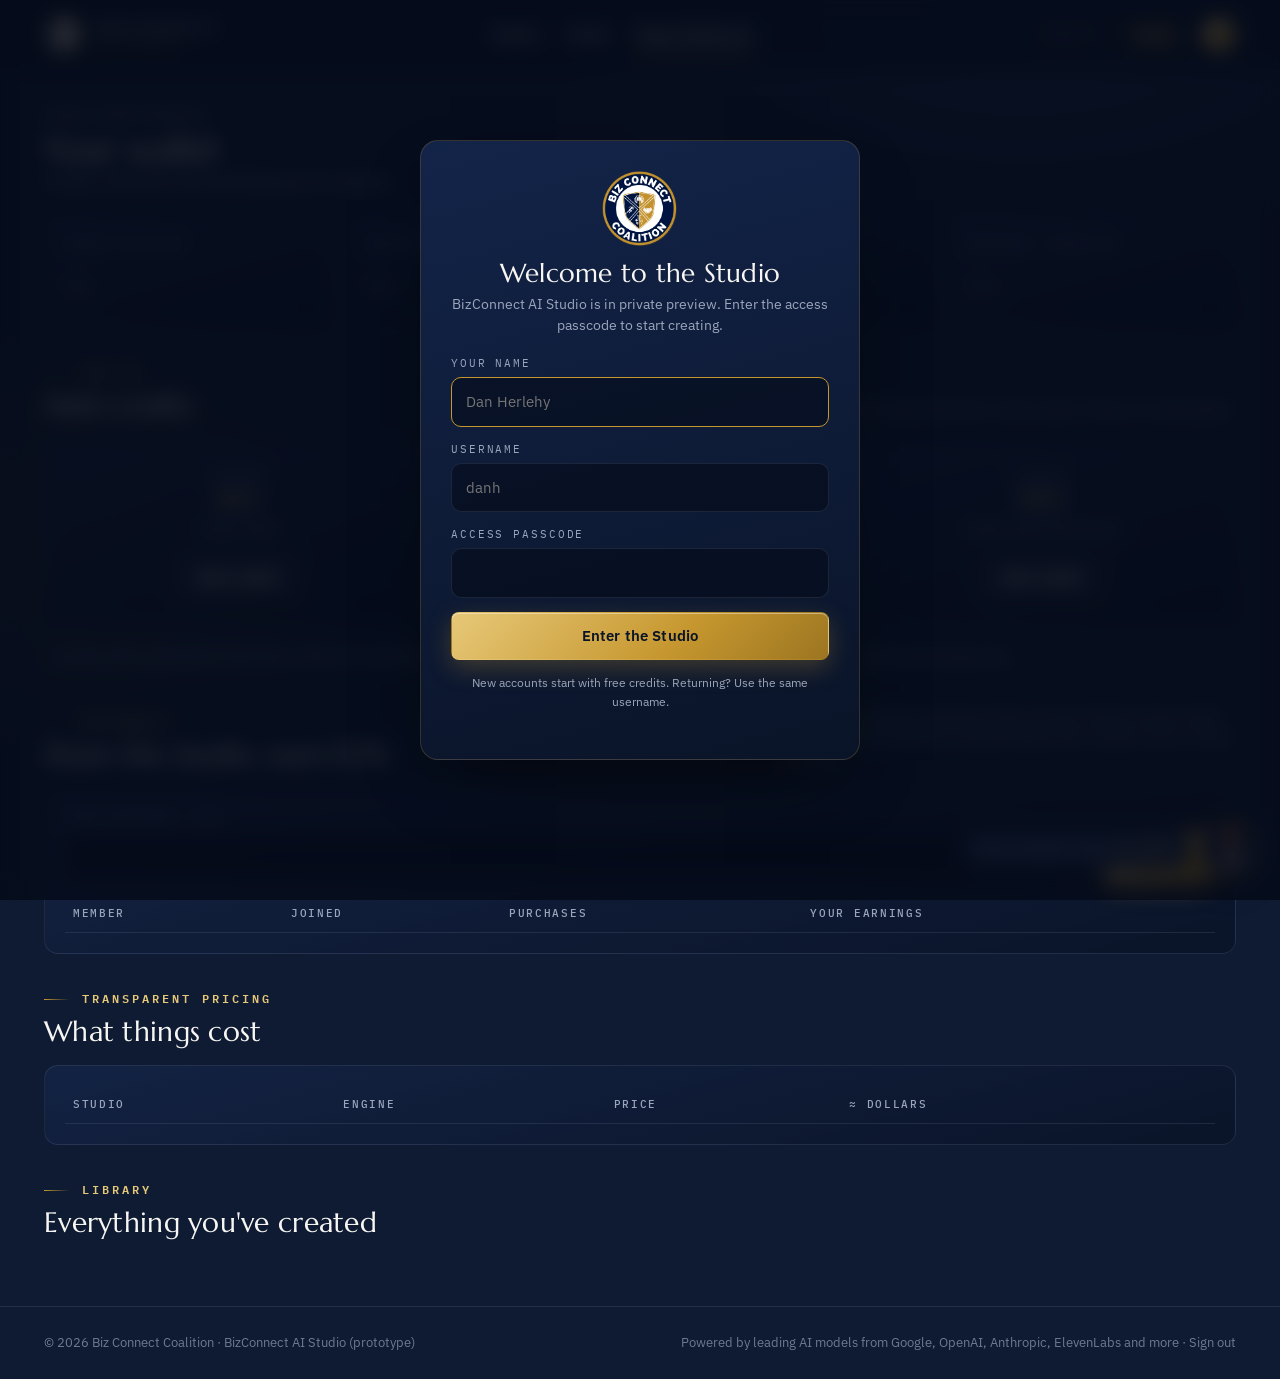
==== docs/account.html @ 3746013a "BizConnect AI Studio prototype: 10 AI studios over fal.ai Front end (docs/, GitHub Pages): home card" ====
<!DOCTYPE html>
<html lang="en">
<head>
<meta charset="utf-8">
<meta name="viewport" content="width=device-width, initial-scale=1">
<title>Wallet &amp; Referrals — BizConnect AI Studio</title>
<link rel="icon" href="assets/img/bcc-logo.png">
<link rel="preconnect" href="https://fonts.googleapis.com"><link rel="preconnect" href="https://fonts.gstatic.com" crossorigin>
<link href="https://fonts.googleapis.com/css2?family=Marcellus&family=Cormorant+Garamond:ital,wght@1,500;1,600&family=IBM+Plex+Sans:ital,wght@0,400;0,500;0,600;0,700;1,400&family=IBM+Plex+Mono:wght@500;600&display=swap" rel="stylesheet">
<link rel="stylesheet" href="assets/app.css">
</head>
<body>
<main class="wrap">
  <div class="studio-head"><div><div class="crumbs"><a href="index.html">Studios</a> / Wallet &amp; Referrals</div><h1 id="hello">Your wallet</h1><p class="muted">Credits, referrals and everything you've created.</p></div></div>

  <div class="stats">
    <div class="stat"><span>Credit balance</span><b data-credits>—</b></div>
    <div class="stat"><span>Credits used</span><b id="st-used">—</b></div>
    <div class="stat"><span>People referred</span><b id="st-refs">—</b></div>
    <div class="stat"><span>Referral earnings</span><b id="st-earn">—</b></div>
  </div>

  <div class="section-head" id="topup"><div><span class="eyebrow">Top up</span><h2 style="margin-top:8px">Add credits</h2></div><p class="muted" style="font-size:14px">1 credit = $0.01. Credits never expire and work in every studio. There's no subscription.</p></div>
  <div class="packs">
    <div class="pack"><span class="label">Starter</span><h3>$10</h3><p>1,000 credits</p><button class="btn btn-ghost" data-pack="starter">Add credits</button></div>
    <div class="pack" style="border-color:var(--gold)"><span class="label" style="color:var(--gold-hi)">Most popular</span><h3>$25</h3><p>2,750 credits (10% bonus)</p><button class="btn btn-primary" data-pack="pro">Add credits</button></div>
    <div class="pack"><span class="label">Studio</span><h3>$50</h3><p>6,000 credits (20% bonus)</p><button class="btn btn-ghost" data-pack="studio">Add credits</button></div>
  </div>
  <p class="notice" style="margin-top:12px">Preview mode: these buttons add demo credits so the wallet and referral payouts can be tested. No card is charged. A real checkout (e.g. Stripe) would plug in here.</p>

  <div class="section-head"><div><span class="eyebrow">Referrals</span><h2 style="margin-top:8px">Share the studio, earn <span id="share-pct">10%</span></h2></div><p class="muted" style="font-size:14px;max-width:460px">When someone signs up with your link, you earn a share of every credit pack they buy. You're paid on real purchases only: no pay-to-join, no fees to qualify.</p></div>
  <div class="panel stack">
    <div class="field"><label>Your referral link</label><div class="copybox"><input class="input" id="reflink" readonly><button class="btn btn-primary" id="copyref">Copy link</button></div></div>
    <table class="t"><thead><tr><th>Member</th><th>Joined</th><th>Purchases</th><th>Your earnings</th></tr></thead><tbody id="refrows"></tbody></table>
    <p class="muted hidden" id="ref-empty" style="font-size:14px">No referrals yet. Share your link with your chapter!</p>
  </div>

  <div class="section-head"><div><span class="eyebrow">Transparent pricing</span><h2 style="margin-top:8px">What things cost</h2></div></div>
  <div class="panel"><table class="t"><thead><tr><th>Studio</th><th>Engine</th><th>Price</th><th>≈ Dollars</th></tr></thead><tbody id="prices"></tbody></table></div>

  <div class="section-head" id="history"><div><span class="eyebrow">Library</span><h2 style="margin-top:8px">Everything you've created</h2></div></div>
  <div class="history" id="all"></div>
  <p class="muted hidden" id="all-empty" style="font-size:14px">Nothing yet. Pick a studio to get started.</p>
</main>
<script src="assets/studios.js"></script>
<script src="assets/app.js"></script>
<script src="assets/account.js"></script>
</body>
</html>
---- docs/assets/app.css ----
/* ============================================================
   BIZCONNECT AI STUDIO — "Midnight Charter" design system
   Shares tokens with the Biz Connect Coalition site:
   navy canvas · gold seal-work · Marcellus serif · IBM Plex
   ============================================================ */
:root{
  --navy-950:#0A1428; --navy-900:#0E1B33; --navy-800:#132449; --navy-700:#16264A; --navy-600:#22406C;
  --ink:#070E1D;
  --gold:#C6972F; --gold-hi:#E7C878; --gold-glow:#F0DCA0; --gold-deep:#9C7521;
  --ivory:#F7F6F2; --ivory-dim:#DDE0E6; --slate:#9BA6BC; --slate-dim:#6E7A93;
  --green:#5FB98A; --red:#E0776B;
  --line:rgba(198,151,47,.22); --line-soft:rgba(155,166,188,.14);
  --card:linear-gradient(165deg,rgba(22,38,74,.72),rgba(10,20,40,.92));
  --serif:'Marcellus',serif; --serif-2:'Cormorant Garamond',serif;
  --sans:'IBM Plex Sans',sans-serif; --mono:'IBM Plex Mono',monospace;
  --r:14px; --maxw:1240px;
  --shadow-lg:0 30px 70px -30px rgba(0,0,0,.65); --shadow-md:0 18px 40px -22px rgba(0,0,0,.55);
}
*{margin:0;padding:0;box-sizing:border-box}
html{scroll-behavior:smooth}
body{font-family:var(--sans);background:var(--navy-900);color:var(--ivory);line-height:1.55;-webkit-font-smoothing:antialiased;min-height:100vh;overflow-x:hidden}
body::before{content:"";position:fixed;inset:0;pointer-events:none;z-index:0;
  background:radial-gradient(55% 40% at 80% 0%,rgba(34,64,108,.55),transparent 70%),radial-gradient(40% 35% at 5% 60%,rgba(198,151,47,.08),transparent 70%)}
h1,h2,h3{font-family:var(--serif);font-weight:400;line-height:1.12;letter-spacing:.01em}
a{color:inherit;text-decoration:none}
img,video{max-width:100%;display:block}
button,input,textarea,select{font:inherit;color:inherit}
::selection{background:var(--gold);color:var(--navy-950)}
:focus-visible{outline:2px solid var(--gold-hi);outline-offset:3px;border-radius:3px}
.wrap{max-width:var(--maxw);margin:0 auto;padding:0 24px;position:relative;z-index:1}
.hidden{display:none!important}
.muted{color:var(--slate)}
.eyebrow{font-family:var(--mono);font-size:11.5px;font-weight:600;letter-spacing:.26em;text-transform:uppercase;color:var(--gold-hi);display:inline-flex;align-items:center;gap:12px}
.eyebrow::before{content:"";width:26px;height:1px;background:linear-gradient(90deg,var(--gold),transparent)}
.kicker{font-family:var(--serif-2);font-style:italic;font-weight:500;color:var(--gold-hi)}

/* ---------- buttons ---------- */
.btn{display:inline-flex;align-items:center;justify-content:center;gap:9px;font-weight:600;font-size:14.5px;padding:12px 22px;border-radius:8px;cursor:pointer;border:1px solid transparent;transition:transform .25s,box-shadow .25s,background .25s,border-color .25s,opacity .2s;white-space:nowrap;letter-spacing:.01em}
.btn:disabled{opacity:.5;cursor:not-allowed;transform:none!important}
.btn-primary{background:linear-gradient(135deg,var(--gold-hi),var(--gold) 60%,var(--gold-deep));color:var(--navy-950);box-shadow:0 8px 24px rgba(198,151,47,.28),inset 0 1px 0 rgba(255,255,255,.4)}
.btn-primary:hover:not(:disabled){transform:translateY(-2px);box-shadow:0 14px 34px rgba(198,151,47,.4)}
.btn-ghost{background:rgba(247,246,242,.04);border-color:var(--line);color:var(--ivory)}
.btn-ghost:hover:not(:disabled){border-color:var(--gold-hi);background:rgba(198,151,47,.1)}
.btn-sm{padding:8px 14px;font-size:13px}
.btn svg{width:16px;height:16px}
.linkish{color:var(--gold-hi);font-weight:600;display:inline-flex;align-items:center;gap:6px;cursor:pointer;background:none;border:none}
.linkish:hover{text-decoration:underline}

/* ---------- header ---------- */
header.top{position:sticky;top:0;z-index:40;background:rgba(10,20,40,.82);backdrop-filter:blur(16px) saturate(140%);border-bottom:1px solid var(--line-soft)}
.nav{display:flex;align-items:center;justify-content:space-between;height:70px;gap:18px}
.brand{display:flex;align-items:center;gap:12px}
.brand img{width:40px;height:40px;filter:drop-shadow(0 3px 8px rgba(0,0,0,.4))}
.brand-word{display:flex;flex-direction:column;line-height:1}
.brand-word b{font-family:var(--serif);font-weight:400;font-size:16px;letter-spacing:.14em}
.brand-word span{font-family:var(--mono);font-size:9.5px;letter-spacing:.32em;color:var(--gold);text-transform:uppercase;margin-top:5px}
.nav-links{display:flex;gap:26px}
.nav-links a{font-size:14px;color:var(--ivory-dim);font-weight:500;position:relative;padding:4px 0}
.nav-links a::after{content:"";position:absolute;left:0;bottom:-3px;width:0;height:1.5px;background:var(--gold-hi);transition:width .3s}
.nav-links a:hover::after,.nav-links a.active::after{width:100%}
.nav-links a.active{color:var(--ivory)}
.nav-right{display:flex;align-items:center;gap:12px}
.wallet-chip{display:flex;align-items:center;gap:10px;border:1px solid var(--line);border-radius:100px;padding:6px 6px 6px 14px;background:rgba(10,20,40,.6)}
.wallet-chip .lbl{font-family:var(--mono);font-size:10px;letter-spacing:.18em;color:var(--slate);text-transform:uppercase}
.wallet-chip b{font-family:var(--mono);color:var(--gold-hi);font-size:14px}
.wallet-chip a{font-size:12px;font-weight:600;background:rgba(198,151,47,.16);color:var(--gold-hi);border-radius:100px;padding:5px 11px}
.user-dot{width:34px;height:34px;border-radius:50%;display:grid;place-items:center;background:linear-gradient(135deg,var(--gold-hi),var(--gold-deep));color:var(--navy-950);font-weight:700;font-size:13px;cursor:pointer;border:none}

/* ---------- hero ---------- */
.hero{padding:64px 0 34px;text-align:center}
.hero h1{font-size:clamp(36px,5vw,58px);margin:16px 0 14px}
.hero h1 em{font-style:normal;color:var(--gold-hi)}
.hero p.lead{font-size:17px;color:var(--ivory-dim);max-width:640px;margin:0 auto}
.ask-bar{max-width:760px;margin:30px auto 0;display:flex;gap:10px;background:rgba(10,20,40,.75);border:1px solid var(--line);border-radius:14px;padding:8px;box-shadow:var(--shadow-md)}
.ask-bar input{flex:1;background:none;border:none;outline:none;font-size:16px;padding:10px 12px;color:var(--ivory)}
.ask-bar input::placeholder{color:var(--slate-dim)}
.hero-meta{display:flex;justify-content:center;gap:34px;margin-top:26px;flex-wrap:wrap}
.hero-meta div{font-family:var(--mono);font-size:11px;letter-spacing:.14em;text-transform:uppercase;color:var(--slate)}
.hero-meta b{color:var(--gold-hi);font-weight:600}

/* ---------- studio cards ---------- */
.section-head{display:flex;align-items:end;justify-content:space-between;gap:20px;margin:28px 0 18px;flex-wrap:wrap}
.section-head h2{font-size:28px}
.cards{display:grid;grid-template-columns:repeat(5,1fr);gap:14px;grid-auto-flow:dense}
.card{background:var(--card);border:1px solid var(--line-soft);border-radius:var(--r);padding:20px 18px 18px;cursor:pointer;transition:transform .25s,border-color .25s,box-shadow .25s;position:relative;display:flex;flex-direction:column;gap:10px;min-height:178px;text-align:left}
.card:hover{transform:translateY(-3px);border-color:var(--line);box-shadow:var(--shadow-md)}
.card.open{border-color:var(--gold);box-shadow:0 0 0 1px var(--gold),var(--shadow-md)}
.card .ico{width:44px;height:44px;border-radius:12px;display:grid;place-items:center;border:1px solid var(--line);background:rgba(198,151,47,.08);color:var(--gold-hi)}
.card .ico svg{width:22px;height:22px}
.card h3{font-size:19px;margin-top:4px}
.card p{font-size:13px;color:var(--slate);line-height:1.45}
.card .price{margin-top:auto;font-family:var(--mono);font-size:11px;letter-spacing:.06em;color:var(--gold-hi)}
.quick{grid-column:1/-1;background:linear-gradient(165deg,rgba(26,46,88,.85),rgba(10,20,40,.95));border:1px solid var(--gold);border-radius:var(--r);padding:22px;box-shadow:var(--shadow-lg);animation:drop .3s ease}
@keyframes drop{from{opacity:0;transform:translateY(-6px)}to{opacity:1;transform:none}}
.quick-head{display:flex;justify-content:space-between;align-items:start;gap:16px;margin-bottom:14px;flex-wrap:wrap}
.quick-head h3{font-size:24px}
.quick-head p{color:var(--ivory-dim);font-size:14px;max-width:640px;margin-top:4px}
.quick-row{display:flex;gap:10px;flex-wrap:wrap}
.quick-row .field{flex:1;min-width:240px}
.chips{display:flex;gap:8px;flex-wrap:wrap;margin-top:12px}
.chip{text-align:left;font-size:12.5px;border:1px solid var(--line-soft);border-radius:100px;padding:6px 12px;color:var(--ivory-dim);cursor:pointer;background:rgba(10,20,40,.5);transition:.2s}
.chip:hover,.chip.on{border-color:var(--gold);color:var(--gold-hi);background:rgba(198,151,47,.1)}
.quick-foot{display:flex;justify-content:space-between;align-items:center;margin-top:14px;gap:12px;flex-wrap:wrap;font-size:13px}

/* ---------- form fields ---------- */
.field{display:flex;flex-direction:column;gap:6px}
.field label,.label{font-family:var(--mono);font-size:10.5px;letter-spacing:.18em;text-transform:uppercase;color:var(--slate)}
.input,textarea.input,select.input{width:100%;background:rgba(7,14,29,.7);border:1px solid var(--line-soft);border-radius:10px;padding:12px 14px;font-size:15px;color:var(--ivory);outline:none;transition:border-color .2s}
.input:focus{border-color:var(--gold)}
textarea.input{resize:vertical;min-height:96px;line-height:1.5}
select.input{appearance:none;background-image:linear-gradient(45deg,transparent 50%,var(--gold) 50%),linear-gradient(135deg,var(--gold) 50%,transparent 50%);background-position:calc(100% - 18px) 52%,calc(100% - 13px) 52%;background-size:5px 5px;background-repeat:no-repeat;padding-right:36px}
.seg{display:flex;flex-wrap:wrap;gap:6px}
.seg button{border:1px solid var(--line-soft);background:rgba(7,14,29,.6);border-radius:8px;padding:8px 12px;font-size:13px;cursor:pointer;color:var(--ivory-dim)}
.seg button.on{border-color:var(--gold);color:var(--gold-hi);background:rgba(198,151,47,.12)}

/* ---------- engines ---------- */
.engines{display:grid;gap:8px}
.engine{display:grid;grid-template-columns:auto 1fr auto;gap:12px;align-items:center;border:1px solid var(--line-soft);border-radius:10px;padding:11px 13px;cursor:pointer;background:rgba(7,14,29,.55);transition:.2s;text-align:left}
.engine:hover{border-color:var(--line)}
.engine.on{border-color:var(--gold);background:rgba(198,151,47,.09)}
.engine .dot{width:14px;height:14px;border-radius:50%;border:2px solid var(--slate-dim)}
.engine.on .dot{border-color:var(--gold);background:radial-gradient(circle,var(--gold-hi) 40%,transparent 45%)}
.engine b{font-size:14px;display:block}
.engine small{color:var(--slate);font-size:12px}
.engine .cost{font-family:var(--mono);font-size:12px;color:var(--gold-hi);text-align:right}
.tier{font-family:var(--mono);font-size:9.5px;letter-spacing:.14em;text-transform:uppercase;border-radius:4px;padding:2px 6px;margin-left:6px;vertical-align:2px}
.tier.fast{background:rgba(95,185,138,.14);color:var(--green)}
.tier.balanced{background:rgba(155,166,188,.15);color:var(--ivory-dim)}
.tier.premium{background:rgba(198,151,47,.16);color:var(--gold-hi)}

/* ---------- studio page ---------- */
.studio-head{padding:34px 0 18px;display:flex;justify-content:space-between;align-items:end;gap:20px;flex-wrap:wrap}
.studio-head .t{display:flex;align-items:center;gap:16px}
.studio-head .ico{width:54px;height:54px;border-radius:14px;display:grid;place-items:center;border:1px solid var(--line);background:rgba(198,151,47,.08);color:var(--gold-hi)}
.studio-head .ico svg{width:26px;height:26px}
.studio-head h1{font-size:34px}
.crumbs{font-size:13px;color:var(--slate);margin-bottom:6px}
.crumbs a:hover{color:var(--gold-hi)}
.studio-grid{display:grid;grid-template-columns:380px 1fr;gap:20px;align-items:start;padding-bottom:60px}
.panel{background:var(--card);border:1px solid var(--line-soft);border-radius:var(--r);padding:20px}
.panel + .panel{margin-top:16px}
.panel h4{font-family:var(--mono);font-size:11px;letter-spacing:.2em;text-transform:uppercase;color:var(--gold-hi);margin-bottom:12px;font-weight:600}
.stack{display:flex;flex-direction:column;gap:14px}
details.adv{border-top:1px solid var(--line-soft);padding-top:12px}
details.adv summary{cursor:pointer;font-size:13px;color:var(--gold-hi);font-weight:600;list-style:none}
details.adv summary::before{content:"+ "}
details.adv[open] summary::before{content:"− "}
details.adv .stack{margin-top:12px}
.cost-line{display:flex;justify-content:space-between;align-items:center;font-size:13px;color:var(--slate);border-top:1px solid var(--line-soft);padding-top:12px}
.cost-line b{font-family:var(--mono);color:var(--gold-hi);font-size:15px}
.stage{min-height:420px;display:flex;flex-direction:column}
.stage-empty{flex:1;display:grid;place-items:center;text-align:center;color:var(--slate);padding:40px}
.stage-empty .ico{width:64px;height:64px;margin:0 auto 14px;border-radius:50%;display:grid;place-items:center;border:1px dashed var(--line);color:var(--gold)}
.stage-empty .ico svg{width:28px;height:28px}
.drop{border:1px dashed var(--line);border-radius:10px;padding:14px;text-align:center;font-size:13px;color:var(--slate);cursor:pointer;position:relative}
.drop img{max-height:120px;margin:0 auto 8px;border-radius:8px}
.drop input{position:absolute;inset:0;opacity:0;cursor:pointer}

/* ---------- outputs ---------- */
.out{display:flex;flex-direction:column;gap:14px}
.out-meta{display:flex;justify-content:space-between;align-items:center;gap:10px;font-size:12.5px;color:var(--slate);flex-wrap:wrap}
.out-meta .actions{display:flex;gap:8px}
.out-img{display:grid;gap:12px;grid-template-columns:repeat(auto-fit,minmax(220px,1fr))}
.out-img img{border-radius:10px;border:1px solid var(--line-soft);width:100%}
.out video{width:100%;border-radius:10px;border:1px solid var(--line-soft);background:#000}
.out audio{width:100%}
.out-text{background:rgba(7,14,29,.6);border:1px solid var(--line-soft);border-radius:10px;padding:18px 20px;font-size:15px;line-height:1.65;white-space:pre-wrap}
.out-text h1,.out-text h2,.out-text h3{font-family:var(--sans);font-weight:600;font-size:16px;margin:12px 0 4px;color:var(--gold-hi)}
.progress{display:flex;align-items:center;gap:14px;padding:18px;border:1px solid var(--line-soft);border-radius:10px;background:rgba(7,14,29,.5)}
.spinner{width:22px;height:22px;border-radius:50%;border:2.5px solid rgba(198,151,47,.25);border-top-color:var(--gold-hi);animation:spin .9s linear infinite;flex:none}
@keyframes spin{to{transform:rotate(360deg)}}
.progress small{display:block;color:var(--slate);font-size:12px}
.err{border:1px solid rgba(224,119,107,.4);background:rgba(224,119,107,.08);color:#F3B7AE;border-radius:10px;padding:12px 14px;font-size:14px}

/* chat thread */
.thread{display:flex;flex-direction:column;gap:12px;max-height:540px;overflow-y:auto;padding-right:4px}
.msg{max-width:86%;padding:12px 15px;border-radius:12px;font-size:15px;line-height:1.55;white-space:pre-wrap}
.msg.me{align-self:flex-end;background:rgba(198,151,47,.14);border:1px solid var(--line)}
.msg.ai{align-self:flex-start;background:rgba(7,14,29,.7);border:1px solid var(--line-soft)}
.composer{display:flex;gap:10px;margin-top:14px}
.composer textarea{min-height:52px}

/* deck */
.slides{display:grid;gap:12px;grid-template-columns:repeat(auto-fill,minmax(260px,1fr))}
.slide{aspect-ratio:16/9;border-radius:10px;padding:16px 18px;background:linear-gradient(160deg,var(--navy-700),var(--navy-950));border:1px solid var(--line);display:flex;flex-direction:column;gap:6px;overflow:hidden;position:relative}
.slide::after{content:"";position:absolute;left:18px;right:18px;bottom:10px;height:1px;background:linear-gradient(90deg,var(--gold),transparent)}
.slide .n{font-family:var(--mono);font-size:10px;color:var(--gold);letter-spacing:.2em}
.slide h5{font-family:var(--serif);font-size:16px;font-weight:400;line-height:1.2}
.slide ul{padding-left:16px;font-size:11.5px;color:var(--ivory-dim)}

/* brand kit */
.swatches{display:flex;gap:10px;flex-wrap:wrap}
.sw{width:92px;border-radius:10px;overflow:hidden;border:1px solid var(--line-soft);font-family:var(--mono);font-size:10.5px}
.sw div{height:58px}
.sw span{display:block;padding:6px 8px;background:rgba(7,14,29,.8)}
.kit-grid{display:grid;grid-template-columns:200px 1fr;gap:16px}

/* history */
.history{display:grid;grid-template-columns:repeat(auto-fill,minmax(150px,1fr));gap:10px}
.h-item{border:1px solid var(--line-soft);border-radius:10px;overflow:hidden;cursor:pointer;background:rgba(7,14,29,.6);transition:border-color .2s;text-align:left}
.h-item:hover{border-color:var(--gold)}
.h-item .th{aspect-ratio:1;background:rgba(7,14,29,.9);display:grid;place-items:center;color:var(--gold);overflow:hidden}
.h-item .th img,.h-item .th video{width:100%;height:100%;object-fit:cover}
.h-item .th svg{width:26px;height:26px}
.h-item p{font-size:11.5px;color:var(--slate);padding:7px 9px;white-space:nowrap;overflow:hidden;text-overflow:ellipsis}

/* ---------- gate / modal ---------- */
.overlay{position:fixed;inset:0;z-index:80;background:rgba(5,10,22,.78);backdrop-filter:blur(10px);display:grid;place-items:center;padding:20px}
.modal{width:min(440px,100%);background:linear-gradient(165deg,var(--navy-800),var(--navy-950));border:1px solid var(--line);border-radius:18px;padding:30px;box-shadow:var(--shadow-lg);text-align:center}
.modal img.crest{width:76px;margin:0 auto 12px}
.modal h2{font-size:26px;margin-bottom:6px}
.modal p{color:var(--slate);font-size:14px;margin-bottom:18px}
.modal .stack{text-align:left}

/* ---------- account ---------- */
.stats{display:grid;grid-template-columns:repeat(4,1fr);gap:14px}
.stat{background:var(--card);border:1px solid var(--line-soft);border-radius:var(--r);padding:18px}
.stat span{font-family:var(--mono);font-size:10.5px;letter-spacing:.18em;text-transform:uppercase;color:var(--slate)}
.stat b{display:block;font-family:var(--serif);font-weight:400;font-size:30px;color:var(--gold-hi);margin-top:6px}
.packs{display:grid;grid-template-columns:repeat(3,1fr);gap:14px}
.pack{background:var(--card);border:1px solid var(--line-soft);border-radius:var(--r);padding:20px;text-align:center}
.pack h3{font-size:26px;color:var(--gold-hi)}
.pack p{color:var(--slate);font-size:13px;margin:6px 0 14px}
table.t{width:100%;border-collapse:collapse;font-size:14px}
table.t th,table.t td{text-align:left;padding:10px 8px;border-bottom:1px solid var(--line-soft)}
table.t th{font-family:var(--mono);font-size:10.5px;letter-spacing:.16em;text-transform:uppercase;color:var(--slate);font-weight:500}
.copybox{display:flex;gap:8px}
.notice{font-size:12.5px;color:var(--slate);border:1px dashed var(--line-soft);border-radius:10px;padding:10px 12px}

/* ---------- footer ---------- */
footer.bot{border-top:1px solid var(--line-soft);margin-top:50px;padding:26px 0;font-size:12.5px;color:var(--slate-dim)}
footer.bot .wrap{display:flex;justify-content:space-between;gap:16px;flex-wrap:wrap}

/* ---------- Allie concierge ---------- */
.allie-fab{position:fixed;right:22px;bottom:22px;z-index:60;display:flex;align-items:center;gap:10px;cursor:pointer;border:none;background:none}
.allie-fab .bubble{background:var(--navy-800);border:1px solid var(--line);border-radius:100px;padding:9px 15px;font-size:13px;box-shadow:var(--shadow-md)}
.allie-fab img{width:58px;height:58px;border-radius:50%;object-fit:cover;object-position:top;border:2px solid var(--gold);box-shadow:var(--shadow-md);background:var(--navy-700)}
.allie-panel{position:fixed;right:22px;bottom:92px;z-index:61;width:min(380px,calc(100vw - 32px));height:min(520px,calc(100vh - 130px));background:linear-gradient(165deg,var(--navy-800),var(--navy-950));border:1px solid var(--line);border-radius:16px;box-shadow:var(--shadow-lg);display:flex;flex-direction:column;overflow:hidden}
.allie-panel header{display:flex;align-items:center;gap:10px;padding:12px 14px;border-bottom:1px solid var(--line-soft)}
.allie-panel header img{width:38px;height:38px;border-radius:50%;object-fit:cover;object-position:top;border:1px solid var(--gold)}
.allie-panel header b{font-family:var(--serif);font-weight:400;font-size:17px}
.allie-panel header small{display:block;color:var(--slate);font-size:11.5px}
.allie-panel header button{margin-left:auto;background:none;border:none;color:var(--slate);font-size:20px;cursor:pointer}
.allie-panel .thread{flex:1;padding:14px;max-height:none}
.allie-panel .msg{font-size:14px}
.allie-panel form{display:flex;gap:8px;padding:12px;border-top:1px solid var(--line-soft)}
.allie-panel form input{flex:1}
.allie-go{display:inline-block;margin-top:8px;font-size:13px;font-weight:600;color:var(--navy-950);background:var(--gold-hi);border-radius:100px;padding:5px 12px}

/* ---------- responsive ---------- */
@media (max-width:1100px){.cards{grid-template-columns:repeat(3,1fr)}.studio-grid{grid-template-columns:1fr}.stats{grid-template-columns:repeat(2,1fr)}}
@media (max-width:720px){
  .cards{grid-template-columns:repeat(2,1fr)}
  .nav-links{display:none}
  .wallet-chip .lbl{display:none}
  .packs{grid-template-columns:1fr}
  .kit-grid{grid-template-columns:1fr}
  .hero{padding-top:40px}
  .allie-fab .bubble{display:none}
}
@media (max-width:420px){.cards{grid-template-columns:1fr}.card{min-height:0}}
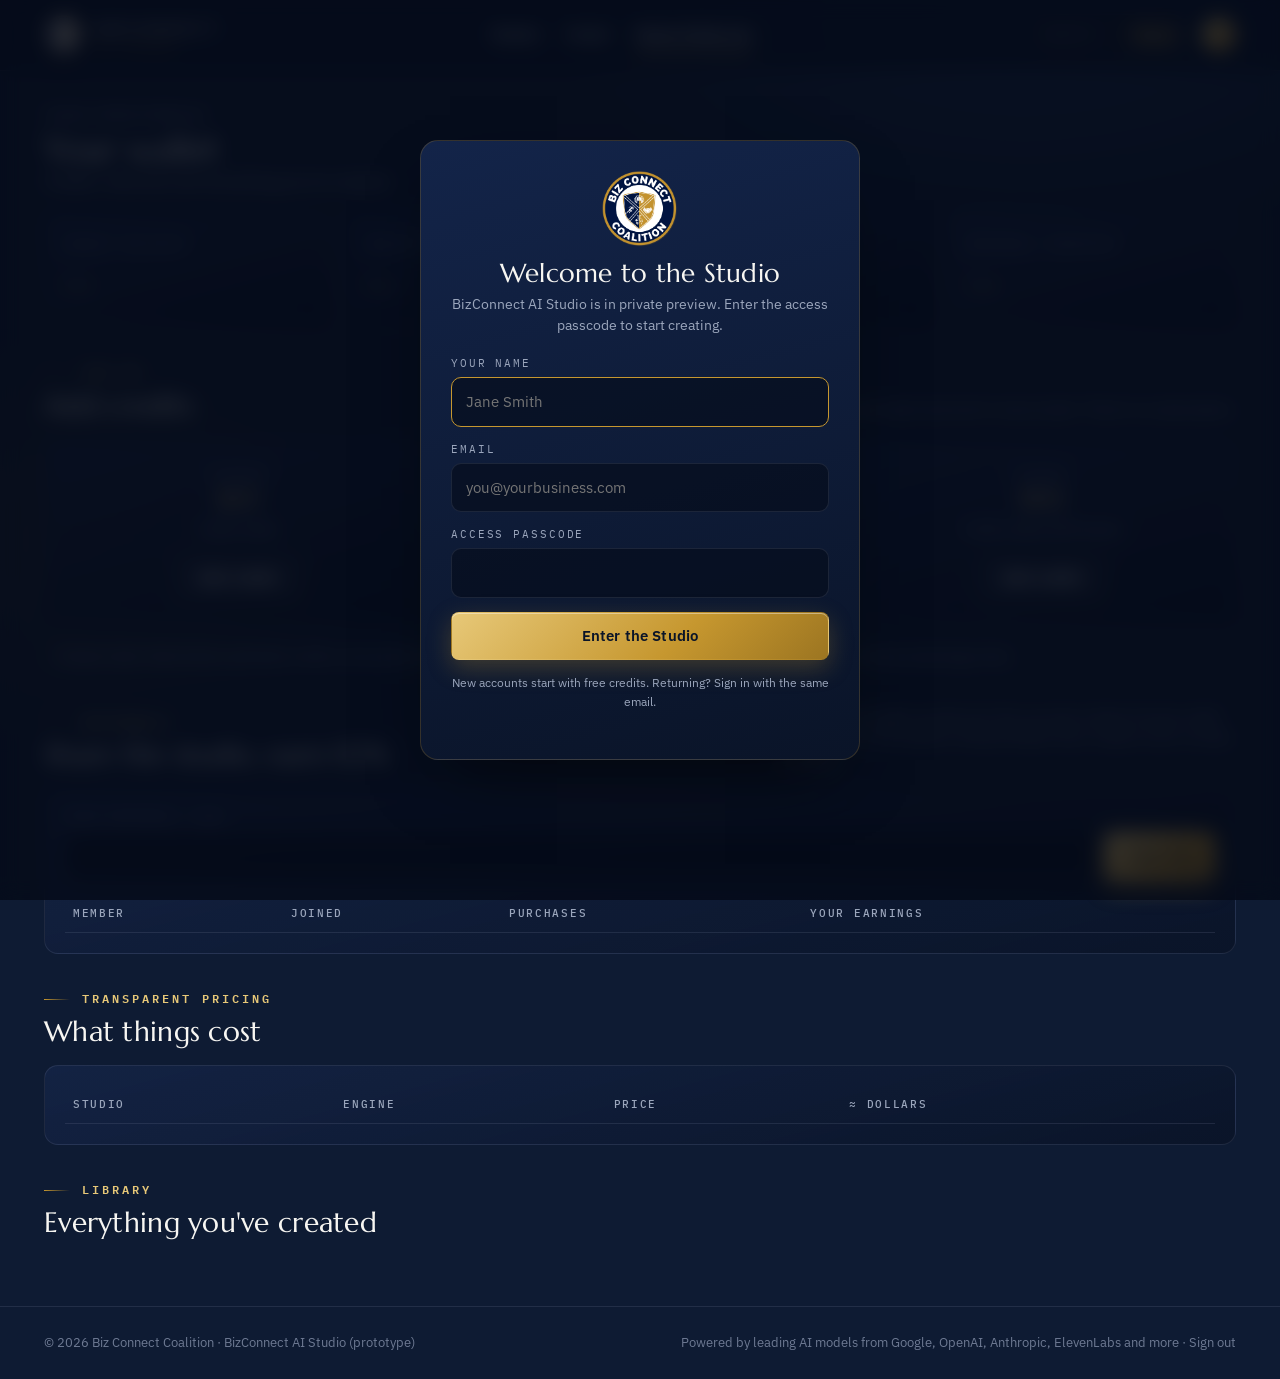
==== commit a0e937e8: "Voice input on every text box + full-size Allie guide Mic button on every field: live words while sp" ====
--- a/docs/account.html
+++ b/docs/account.html
@@ -44,6 +44,7 @@
 </main>
 <script src="assets/studios.js"></script>
 <script src="assets/app.js"></script>
+<script src="assets/mic.js"></script>
 <script src="assets/account.js"></script>
 </body>
 </html>
--- a/docs/assets/app.css
+++ b/docs/assets/app.css
@@ -231,21 +231,108 @@
 footer.bot{border-top:1px solid var(--line-soft);margin-top:50px;padding:26px 0;font-size:12.5px;color:var(--slate-dim)}
 footer.bot .wrap{display:flex;justify-content:space-between;gap:16px;flex-wrap:wrap}
 
-/* ---------- Allie concierge ---------- */
-.allie-fab{position:fixed;right:22px;bottom:22px;z-index:60;display:flex;align-items:center;gap:10px;cursor:pointer;border:none;background:none}
-.allie-fab .bubble{background:var(--navy-800);border:1px solid var(--line);border-radius:100px;padding:9px 15px;font-size:13px;box-shadow:var(--shadow-md)}
-.allie-fab img{width:58px;height:58px;border-radius:50%;object-fit:cover;object-position:top;border:2px solid var(--gold);box-shadow:var(--shadow-md);background:var(--navy-700)}
-.allie-panel{position:fixed;right:22px;bottom:92px;z-index:61;width:min(380px,calc(100vw - 32px));height:min(520px,calc(100vh - 130px));background:linear-gradient(165deg,var(--navy-800),var(--navy-950));border:1px solid var(--line);border-radius:16px;box-shadow:var(--shadow-lg);display:flex;flex-direction:column;overflow:hidden}
-.allie-panel header{display:flex;align-items:center;gap:10px;padding:12px 14px;border-bottom:1px solid var(--line-soft)}
-.allie-panel header img{width:38px;height:38px;border-radius:50%;object-fit:cover;object-position:top;border:1px solid var(--gold)}
-.allie-panel header b{font-family:var(--serif);font-weight:400;font-size:17px}
-.allie-panel header small{display:block;color:var(--slate);font-size:11.5px}
-.allie-panel header button{margin-left:auto;background:none;border:none;color:var(--slate);font-size:20px;cursor:pointer}
-.allie-panel .thread{flex:1;padding:14px;max-height:none}
-.allie-panel .msg{font-size:14px}
-.allie-panel form{display:flex;gap:8px;padding:12px;border-top:1px solid var(--line-soft)}
-.allie-panel form input{flex:1}
+/* ---------- Allie, the floating guide (matches the main Biz Connect Coalition site) ---------- */
+.allie{
+  position:fixed;right:26px;bottom:24px;z-index:80;
+  display:flex;flex-direction:column;align-items:flex-end;
+  opacity:0;transform:translateY(30px) scale(.92);pointer-events:none;
+  transition:opacity .7s cubic-bezier(.2,.8,.3,1),transform .7s cubic-bezier(.2,1.3,.4,1);
+}
+/* settled state must be transform-free: a transform would become the containing block for the fixed chat panel */
+.allie.in{opacity:1;transform:none;pointer-events:auto}
+.allie.bye{opacity:0;transform:translateY(30px) scale(.9);pointer-events:none}
+.allie-figure{position:relative;width:190px;height:320px;cursor:pointer;animation:allie-bob 5.5s ease-in-out infinite}
+.allie-figure:focus-visible{outline:2px solid var(--gold-hi);outline-offset:4px;border-radius:12px}
+.allie-img{position:absolute;inset:0;width:100%;height:100%;object-fit:contain;object-position:bottom;opacity:0;transition:opacity 1.1s ease;filter:drop-shadow(0 16px 26px rgba(0,0,0,.5))}
+.allie-img.on{opacity:1}
+@keyframes allie-bob{0%,100%{transform:translateY(0)}50%{transform:translateY(-7px)}}
+.allie-bubble{
+  max-width:250px;margin-bottom:12px;margin-right:8px;position:relative;cursor:pointer;
+  background:var(--ivory);color:var(--navy-900);
+  font-size:13.5px;line-height:1.45;padding:12px 15px;border-radius:14px 14px 3px 14px;
+  box-shadow:0 14px 34px rgba(0,0,0,.4);border:1px solid rgba(198,151,47,.5);
+  opacity:0;transform:translateY(8px) scale(.96);transform-origin:bottom right;
+  transition:opacity .4s ease,transform .4s cubic-bezier(.2,1.2,.4,1);pointer-events:none;
+}
+.allie-bubble.show{opacity:1;transform:translateY(0) scale(1);pointer-events:auto}
+.allie-bubble::after{content:"";position:absolute;bottom:-7px;right:22px;width:12px;height:12px;background:var(--ivory);border-right:1px solid rgba(198,151,47,.5);border-bottom:1px solid rgba(198,151,47,.5);transform:rotate(45deg)}
+/* the X is always visible (not hover-only) so it works on phones too */
+.allie-close{
+  position:absolute;bottom:292px;right:4px;z-index:3;width:26px;height:26px;border-radius:50%;
+  background:var(--navy-800);color:var(--ivory-dim);border:1px solid var(--line);
+  font-size:16px;line-height:1;cursor:pointer;opacity:.8;transition:opacity .3s,color .3s,border-color .3s;
+  display:flex;align-items:center;justify-content:center;padding:0;box-shadow:0 4px 12px rgba(0,0,0,.35);
+}
+.allie-close::after{content:"";position:absolute;inset:-8px;border-radius:50%}
+.allie:hover .allie-close,.allie-close:focus-visible{opacity:1}
+.allie-close:hover{color:var(--ivory);border-color:var(--gold)}
+.allie-figure.chatting{animation:none;transform:scale(.92);transition:transform .4s}
 .allie-go{display:inline-block;margin-top:8px;font-size:13px;font-weight:600;color:var(--navy-950);background:var(--gold-hi);border-radius:100px;padding:5px 12px}
+/* small tab to bring Allie back after she's been closed */
+.allie-tab{
+  position:fixed;right:18px;bottom:18px;z-index:79;display:flex;align-items:center;gap:8px;
+  background:var(--navy-800);border:1px solid var(--gold);color:var(--ivory);font-weight:600;font-size:13px;
+  border-radius:100px;padding:5px 14px 5px 5px;cursor:pointer;box-shadow:var(--shadow-md);
+  opacity:0;transform:translateY(10px);pointer-events:none;transition:opacity .35s,transform .35s;
+}
+.allie-tab img{width:30px;height:30px;border-radius:50%;object-fit:cover;object-position:top}
+.allie-tab.show{opacity:1;transform:none;pointer-events:auto}
+.allie-tab:hover{border-color:var(--gold-hi)}
+
+/* ---------- Allie chat panel ---------- */
+.allie-chat{
+  position:fixed;bottom:24px;right:236px;width:350px;max-width:calc(100vw - 40px);
+  background:linear-gradient(170deg,var(--navy-800),var(--navy-950));
+  border:1px solid var(--gold);border-radius:16px;overflow:hidden;
+  box-shadow:0 30px 70px -20px rgba(0,0,0,.7),0 0 0 4px rgba(198,151,47,.08);
+  opacity:0;transform:translateY(16px) scale(.96);transform-origin:bottom right;
+  pointer-events:none;transition:opacity .35s ease,transform .35s cubic-bezier(.2,1.1,.4,1);
+  display:flex;flex-direction:column;
+}
+.allie-chat.open{opacity:1;transform:translateY(0) scale(1);pointer-events:auto}
+.ac-head{display:flex;align-items:center;gap:9px;padding:13px 16px;background:rgba(198,151,47,.1);border-bottom:1px solid var(--line)}
+.ac-head b{font-family:var(--serif);font-weight:400;font-size:16px;letter-spacing:.06em;color:var(--ivory)}
+.ac-head .ac-sub{font-family:var(--mono);font-size:10px;letter-spacing:.16em;text-transform:uppercase;color:var(--gold-hi)}
+.ac-dot{width:8px;height:8px;border-radius:50%;background:var(--green);box-shadow:0 0 0 0 rgba(95,185,138,.6);animation:acpulse 2.2s infinite;flex:none}
+@keyframes acpulse{0%{box-shadow:0 0 0 0 rgba(95,185,138,.5)}70%{box-shadow:0 0 0 9px rgba(95,185,138,0)}100%{box-shadow:0 0 0 0 rgba(95,185,138,0)}}
+.ac-close{margin-left:auto;background:none;border:none;color:var(--slate);font-size:20px;line-height:1;cursor:pointer;padding:2px 4px;transition:color .25s}
+.ac-close:hover{color:var(--ivory)}
+.ac-msgs{padding:14px;display:flex;flex-direction:column;gap:9px;max-height:320px;overflow-y:auto;scrollbar-width:thin;scrollbar-color:var(--navy-600) transparent}
+.allie-chat.open~.allie-bubble{display:none!important}
+.ac-msg{max-width:86%;padding:9px 13px;border-radius:13px;font-size:13.5px;line-height:1.5;animation:acmsg .3s ease both;white-space:pre-wrap}
+@keyframes acmsg{from{opacity:0;transform:translateY(6px)}to{opacity:1;transform:translateY(0)}}
+.ac-msg.bot{align-self:flex-start;background:var(--ivory);color:var(--navy-900);border-bottom-left-radius:4px}
+.ac-msg.user{align-self:flex-end;background:linear-gradient(135deg,var(--gold-hi),var(--gold));color:var(--navy-950);border-bottom-right-radius:4px;font-weight:500}
+.ac-msg.typing{display:flex;gap:4px;padding:12px 14px}
+.ac-msg.typing span{width:6px;height:6px;border-radius:50%;background:var(--navy-600);animation:acdot 1.2s infinite}
+.ac-msg.typing span:nth-child(2){animation-delay:.15s}
+.ac-msg.typing span:nth-child(3){animation-delay:.3s}
+@keyframes acdot{0%,60%,100%{transform:translateY(0);opacity:.5}30%{transform:translateY(-4px);opacity:1}}
+.ac-chips{display:flex;flex-wrap:wrap;gap:6px;padding:0 14px 10px}
+.ac-chip{font-family:var(--mono);font-size:11px;letter-spacing:.02em;color:var(--gold-hi);background:rgba(198,151,47,.1);border:1px solid var(--line);border-radius:100px;padding:6px 12px;cursor:pointer;transition:.25s;text-align:left}
+.ac-chip:hover{background:rgba(198,151,47,.22);color:var(--gold-glow)}
+.ac-input{display:flex;align-items:center;gap:6px;padding:10px 12px;border-top:1px solid var(--line-soft);background:rgba(10,20,40,.6)}
+.ac-input .mic-wrap{flex:1}
+.ac-input input{flex:1;background:rgba(247,246,242,.06);border:1px solid var(--line-soft);border-radius:100px;color:var(--ivory);font-family:var(--sans);font-size:13.5px;padding:9px 15px;outline:none;transition:border-color .25s;width:100%}
+.ac-input input:focus{border-color:var(--gold)}
+.ac-input input::placeholder{color:var(--slate-dim)}
+.ac-input .mic-btn{width:30px;height:30px;right:4px}
+.ac-send{width:36px;height:36px;flex:none;border-radius:50%;cursor:pointer;display:flex;align-items:center;justify-content:center;transition:.25s;padding:0;background:linear-gradient(135deg,var(--gold-hi),var(--gold));color:var(--navy-950);border:none}
+.ac-send svg{width:16px;height:16px}
+.ac-send:hover{transform:scale(1.08)}
+@media (max-width:680px){
+  .allie{right:12px;bottom:12px}
+  .allie-figure{width:120px;height:200px}
+  .allie-close{bottom:176px}
+  .allie-bubble{max-width:200px;font-size:12.5px}
+  .allie-chat{left:12px;right:12px;width:auto;bottom:224px}
+  .ac-msgs{max-height:200px}
+  .allie.form-focus{opacity:0;pointer-events:none;transition:opacity .3s}
+}
+@media (prefers-reduced-motion:reduce){
+  .allie-figure{animation:none}
+  .allie,.allie-img,.allie-bubble{transition-duration:.01s}
+}
 
 /* ---------- responsive ---------- */
 @media (max-width:1100px){.cards{grid-template-columns:repeat(3,1fr)}.studio-grid{grid-template-columns:1fr}.stats{grid-template-columns:repeat(2,1fr)}}
@@ -256,6 +343,39 @@
   .packs{grid-template-columns:1fr}
   .kit-grid{grid-template-columns:1fr}
   .hero{padding-top:40px}
-  .allie-fab .bubble{display:none}
 }
 @media (max-width:420px){.cards{grid-template-columns:1fr}.card{min-height:0}}
+
+/* ---------- voice input (mic on every text box) ---------- */
+.sr-only{position:absolute!important;width:1px;height:1px;padding:0;margin:-1px;overflow:hidden;clip:rect(0,0,0,0);white-space:nowrap;border:0}
+.mic-wrap{position:relative;display:block;min-width:0;width:100%}
+.mic-wrap > input,.mic-wrap > textarea{padding-right:52px!important;width:100%}
+.mic-btn{position:absolute;right:8px;top:50%;transform:translateY(-50%);width:36px;height:36px;border-radius:50%;display:grid;place-items:center;border:1.5px solid rgba(231,200,120,.55);background:rgba(198,151,47,.12);color:var(--gold-hi);cursor:pointer;transition:background .2s,border-color .2s,color .2s,box-shadow .15s;z-index:2}
+.mic-btn::after{content:"";position:absolute;inset:-5px;border-radius:50%}
+.mic-wrap.ta .mic-btn{top:8px;transform:none}
+.mic-btn svg{width:18px;height:18px}
+.mic-btn:hover{background:rgba(198,151,47,.26);border-color:var(--gold-hi)}
+.mic-btn:focus-visible{outline:2px solid var(--gold-hi);outline-offset:2px}
+.mic-btn.rec{background:#C8443A;border-color:#F0A097;color:#fff;box-shadow:0 0 0 calc(4px + var(--lvl,0) * 12px) rgba(224,119,107,.30);animation:micpulse 1.4s ease-in-out infinite}
+.mic-btn.rec svg{width:13px;height:13px}
+@keyframes micpulse{50%{background:#A8352D}}
+.mic-btn.busy{cursor:progress;background:rgba(198,151,47,.16)}
+.mic-spin{width:16px;height:16px;border-radius:50%;border:2px solid rgba(231,200,120,.3);border-top-color:var(--gold-hi);animation:spin .8s linear infinite}
+.mic-listening{border-color:#E0776B!important;box-shadow:0 0 0 3px rgba(224,119,107,.15)}
+.mic-listening[readonly]{color:rgba(247,246,242,.72)}
+.mic-pill{position:absolute;right:52px;top:50%;transform:translateY(-50%);font-size:12px;font-weight:600;padding:4px 10px;border-radius:100px;white-space:nowrap;pointer-events:none;opacity:0;transition:opacity .2s;z-index:2}
+.mic-wrap.ta .mic-pill{top:14px;transform:none}
+.mic-pill.show{opacity:1}
+.mic-pill.rec{background:rgba(200,68,58,.92);color:#fff}
+.mic-pill.busy{background:rgba(198,151,47,.92);color:var(--navy-950)}
+.mic-hint{position:absolute;right:0;top:calc(100% + 8px);z-index:30;background:var(--navy-800);border:1px solid var(--gold);color:var(--ivory);font-size:13px;padding:9px 34px 9px 12px;border-radius:10px;box-shadow:var(--shadow-md);max-width:300px;animation:drop .3s ease}
+.mic-hint::before{content:"";position:absolute;right:20px;top:-6px;width:10px;height:10px;background:var(--navy-800);border-left:1px solid var(--gold);border-top:1px solid var(--gold);transform:rotate(45deg)}
+.mic-hint b{color:var(--gold-hi)}
+.mic-hint button{position:absolute;right:8px;top:6px;background:none;border:none;color:var(--slate);font-size:17px;cursor:pointer}
+.ask-bar .mic-wrap{flex:1}
+.ask-bar .mic-wrap > input{height:100%}
+.mic-toast{position:fixed;left:50%;bottom:26px;transform:translate(-50%,20px);opacity:0;pointer-events:none;background:var(--navy-800);border:1px solid var(--line);color:var(--ivory);padding:11px 16px;border-radius:10px;font-size:14px;box-shadow:var(--shadow-md);z-index:90;transition:opacity .25s,transform .25s;max-width:min(560px,calc(100vw - 32px));display:flex;align-items:center;gap:14px}
+.mic-toast.show{opacity:1;transform:translate(-50%,0);pointer-events:auto}
+.mic-toast button{background:none;border:1px solid var(--gold);color:var(--gold-hi);font-weight:700;border-radius:6px;padding:4px 12px;cursor:pointer}
+@media (pointer:coarse){.mic-btn{width:44px;height:44px}.mic-wrap > input,.mic-wrap > textarea{padding-right:58px!important}.mic-pill{right:58px}}
+@media (prefers-reduced-motion:reduce){.mic-btn.rec{animation:none;box-shadow:0 0 0 4px rgba(224,119,107,.35)}.mic-spin{animation-duration:2.4s}.mic-hint{animation:none}}
